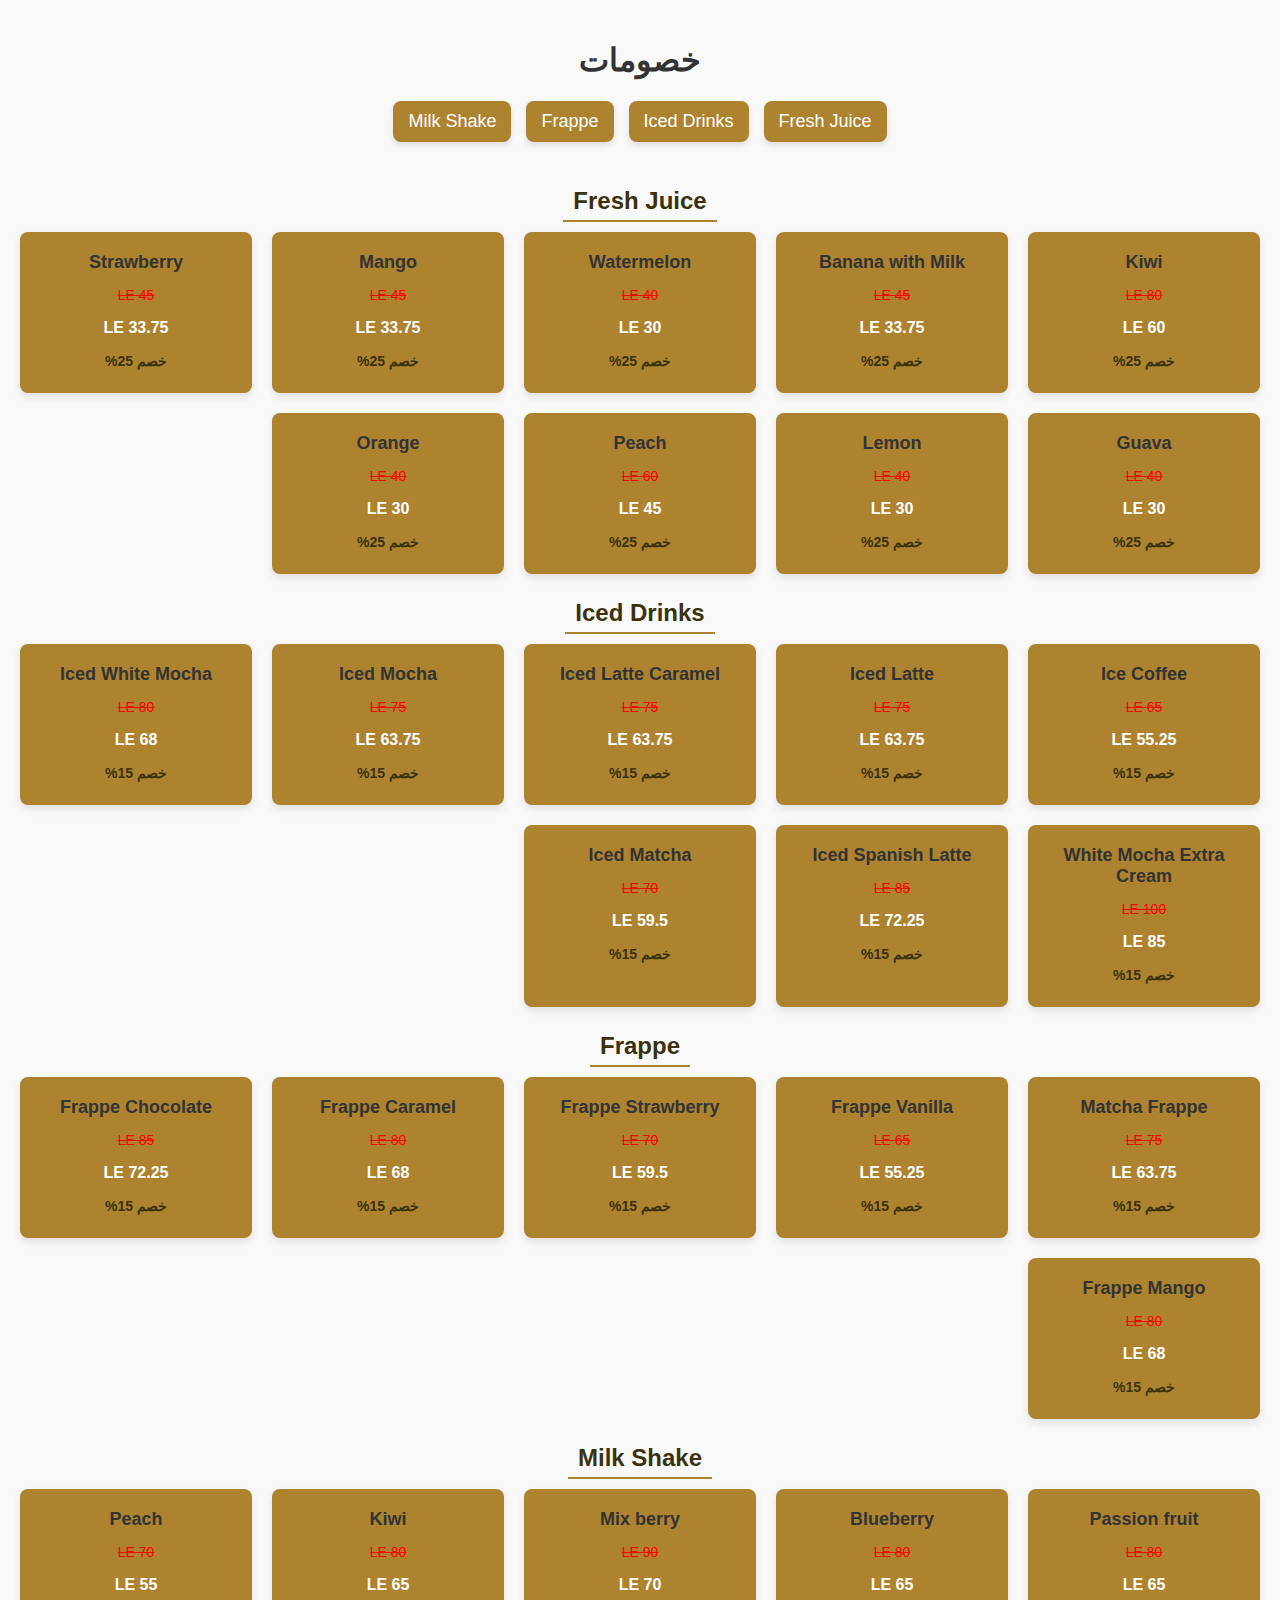
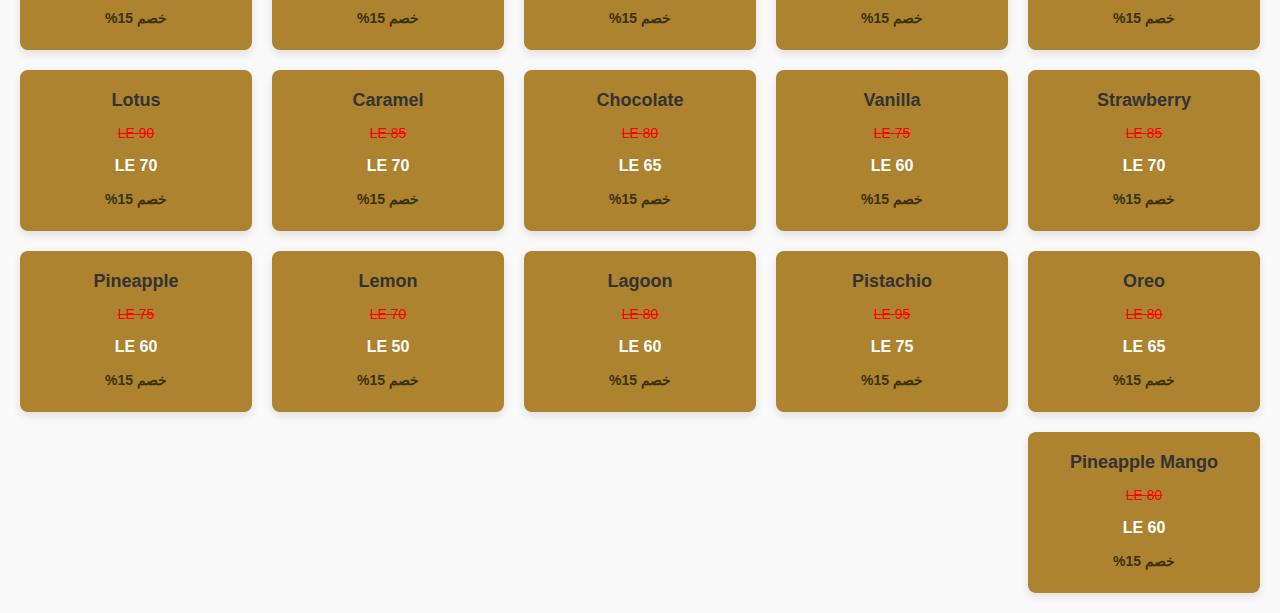
==== dis.html @ ac06e110 "Update dis.html" ====
<!DOCTYPE html>
<html lang="ar">
<head>
    <meta charset="UTF-8">
    <meta name="viewport" content="width=device-width, initial-scale=1.0">
    <title>خصومات</title>
    <style>
       body {
            font-family: Arial, sans-serif;
            background-color: #f9f9f9;
            color: #333;
            margin: 0;
            padding: 20px;
            direction: rtl;
            text-align: center;
        }

        .navigation {
            display: flex;
            justify-content: center;
            gap: 15px;
            margin-bottom: 20px;
        }

        .navigation a {
            text-decoration: none;
            font-size: 18px;
            color: #fff;
            background-color: #ad8330; /* اللون البرتقالي */
            padding: 10px 15px;
            border-radius: 8px;
            transition: background-color 0.3s;
            box-shadow: 0 4px 6px rgba(0, 0, 0, 0.1);
        }

        .navigation a:hover {
            background-color: #3a320c; /* اللون البني الغامق */
        }

        .section-title {
            font-size: 24px;
            color: #3a320c; /* اللون البني الغامق */
            margin: 20px 0 10px;
            border-bottom: 2px solid #ad8330; /* اللون البرتقالي */
            display: inline-block;
            padding: 5px 10px;
        }

        .products-container {
            display: grid;
            grid-template-columns: repeat(auto-fill, minmax(200px, 1fr));
            gap: 20px;
            justify-content: center;
        }

        .product {
            background-color: #ad8330;
            border: 1px solid ##ad8330;
            border-radius: 8px;
            padding: 10px;
            box-shadow: 0 4px 8px rgba(0, 0, 0, 0.1);
            text-align: center;
            transition: transform 0.3s ease, box-shadow 0.3s ease;
        }

        .product:hover {
            transform: translateY(-5px);
            box-shadow: 0 8px 16px rgba(0, 0, 0, 0.2);
        }

        .product h3 {
            font-size: 18px;
            margin: 10px 0;
            color: #333;
        }

        .product .price-before {
            font-size: 14px;
            text-decoration: line-through;
            color: red;
        }

        .product .price-after {
            font-size: 16px;
            color: #fff; /* اللون البرتقالي */
            font-weight: bold;
        }

        .product .discount {
            font-size: 14px;
            color: #3a320c; /* اللون البني الغامق */
            font-weight: bold;
            margin-top: 5px;
        }

        @media (max-width: 768px) {
            .products-container {
                grid-template-columns: repeat(auto-fill, minmax(150px, 1fr));
            }
            .product {
                padding: 10px;
            }
        }

        @media (max-width: 480px) {
            .products-container {
                grid-template-columns: 1fr;
            }
            .navigation {
                flex-direction: column;
                gap: 10px;
            }
        }
    </style>
</head>
<body dir="rtl">
    <h1>خصومات</h1>

    <!-- روابط التنقل بين الأقسام -->
    <div class="navigation">
        <a href="#fresh-juice">Fresh Juice</a>
        <a href="#iced-drinks">Iced Drinks</a>
        <a href="#frappe">Frappe</a>
        <a href="#milk-shake">Milk Shake</a>
    </div>

    <!-- قسم Fresh Juice -->
    <div id="fresh-juice" class="section">
        <h2 class="section-title">Fresh Juice</h2>
        <div class="products-container">
            <div class="product"><h3>Kiwi</h3><p class="price-before">80 LE</p><p class="price-after">60 LE</p><p class="discount">خصم 25%</p></div>
            <div class="product"><h3>Banana with Milk</h3><p class="price-before">45 LE</p><p class="price-after">33.75 LE</p><p class="discount">خصم 25%</p></div>
            <div class="product"><h3>Watermelon</h3><p class="price-before">40 LE</p><p class="price-after">30 LE</p><p class="discount">خصم 25%</p></div>
            <div class="product"><h3>Mango</h3><p class="price-before">45 LE</p><p class="price-after">33.75 LE</p><p class="discount">خصم 25%</p></div>
            <div class="product"><h3>Strawberry</h3><p class="price-before">45 LE</p><p class="price-after">33.75 LE</p><p class="discount">خصم 25%</p></div>
            <div class="product"><h3>Guava</h3><p class="price-before">40 LE</p><p class="price-after">30 LE</p><p class="discount">خصم 25%</p></div>
            <div class="product"><h3>Lemon</h3><p class="price-before">40 LE</p><p class="price-after">30 LE</p><p class="discount">خصم 25%</p></div>
            <div class="product"><h3>Peach</h3><p class="price-before">60 LE</p><p class="price-after">45 LE</p><p class="discount">خصم 25%</p></div>
            <div class="product"><h3>Orange</h3><p class="price-before">40 LE</p><p class="price-after">30 LE</p><p class="discount">خصم 25%</p></div>
        </div>
    </div>

    <!-- قسم Iced Drinks -->
    <div id="iced-drinks" class="section">
        <h2 class="section-title">Iced Drinks</h2>
        <div class="products-container">
            <div class="product"><h3>Ice Coffee</h3><p class="price-before">65 LE</p><p class="price-after">55.25 LE</p><p class="discount">خصم 15%</p></div>
            <div class="product"><h3>Iced Latte</h3><p class="price-before">75 LE</p><p class="price-after">63.75 LE</p><p class="discount">خصم 15%</p></div>
            <div class="product"><h3>Iced Latte Caramel</h3><p class="price-before">75 LE</p><p class="price-after">63.75 LE</p><p class="discount">خصم 15%</p></div>
            <div class="product"><h3>Iced Mocha</h3><p class="price-before">75 LE</p><p class="price-after">63.75 LE</p><p class="discount">خصم 15%</p></div>
            <div class="product"><h3>Iced White Mocha</h3><p class="price-before">80 LE</p><p class="price-after">68 LE</p><p class="discount">خصم 15%</p></div>
            <div class="product"><h3>White Mocha Extra Cream</h3><p class="price-before">100 LE</p><p class="price-after">85 LE</p><p class="discount">خصم 15%</p></div>
            <div class="product"><h3>Iced Spanish Latte</h3><p class="price-before">85 LE</p><p class="price-after">72.25 LE</p><p class="discount">خصم 15%</p></div>
            <div class="product"><h3>Iced Matcha</h3><p class="price-before">70 LE</p><p class="price-after">59.5 LE</p><p class="discount">خصم 15%</p></div>
        </div>
    </div>

    <!-- قسم Frappe -->
    <div id="frappe" class="section">
        <h2 class="section-title">Frappe</h2>
        <div class="products-container">
            <div class="product"><h3>Matcha Frappe</h3><p class="price-before">75 LE</p><p class="price-after">63.75 LE</p><p class="discount">خصم 15%</p></div>
            <div class="product"><h3>Frappe Vanilla</h3><p class="price-before">65 LE</p><p class="price-after">55.25 LE</p><p class="discount">خصم 15%</p></div>
            <div class="product"><h3>Frappe Strawberry</h3><p class="price-before">70 LE</p><p class="price-after">59.5 LE</p><p class="discount">خصم 15%</p></div>
            <div class="product"><h3>Frappe Caramel</h3><p class="price-before">80 LE</p><p class="price-after">68 LE</p><p class="discount">خصم 15%</p></div>
            <div class="product"><h3>Frappe Chocolate</h3><p class="price-before">85 LE</p><p class="price-after">72.25 LE</p><p class="discount">خصم 15%</p></div>
            <div class="product"><h3>Frappe Mango</h3><p class="price-before">80 LE</p><p class="price-after">68 LE</p><p class="discount">خصم 15%</p></div>
        </div>
    </div>

    <!-- قسم Milk Shake -->
    <div id="milk-shake" class="section">
        <h2 class="section-title">Milk Shake</h2>
        <div class="products-container">
            <div class="product"><h3>Passion fruit</h3><p class="price-before">80 LE</p><p class="price-after">65 LE</p><p class="discount">خصم 15%</p></div>
            <div class="product"><h3>Blueberry</h3><p class="price-before">80 LE</p><p class="price-after">65 LE</p><p class="discount">خصم 15%</p></div>
            <div class="product"><h3>Mix berry</h3><p class="price-before">90 LE</p><p class="price-after">70 LE</p><p class="discount">خصم 15%</p></div>
            <div class="product"><h3>Kiwi</h3><p class="price-before">80 LE</p><p class="price-after">65 LE</p><p class="discount">خصم 15%</p></div>
            <div class="product"><h3>Peach</h3><p class="price-before">70 LE</p><p class="price-after">55 LE</p><p class="discount">خصم 15%</p></div>
            <div class="product"><h3>Strawberry</h3><p class="price-before">85 LE</p><p class="price-after">70 LE</p><p class="discount">خصم 15%</p></div>
            <div class="product"><h3>Vanilla</h3><p class="price-before">75 LE</p><p class="price-after">60 LE</p><p class="discount">خصم 15%</p></div>
            <div class="product"><h3>Chocolate</h3><p class="price-before">80 LE</p><p class="price-after">65 LE</p><p class="discount">خصم 15%</p></div>
            <div class="product"><h3>Caramel</h3><p class="price-before">85 LE</p><p class="price-after">70 LE</p><p class="discount">خصم 15%</p></div>
            <div class="product"><h3>Lotus</h3><p class="price-before">90 LE</p><p class="price-after">70 LE</p><p class="discount">خصم 15%</p></div>
            <div class="product"><h3>Oreo</h3><p class="price-before">80 LE</p><p class="price-after">65 LE</p><p class="discount">خصم 15%</p></div>
            <div class="product"><h3>Pistachio</h3><p class="price-before">95 LE</p><p class="price-after">75 LE</p><p class="discount">خصم 15%</p></div>
            <div class="product"><h3>Lagoon</h3><p class="price-before">80 LE</p><p class="price-after">60 LE</p><p class="discount">خصم 15%</p></div>
            <div class="product"><h3>Lemon</h3><p class="price-before">70 LE</p><p class="price-after">50 LE</p><p class="discount">خصم 15%</p></div>
            <div class="product"><h3>Pineapple</h3><p class="price-before">75 LE</p><p class="price-after">60 LE</p><p class="discount">خصم 15%</p></div>
            <div class="product"><h3>Pineapple Mango</h3><p class="price-before">80 LE</p><p class="price-after">60 LE</p><p class="discount">خصم 15%</p></div>
        </div>
    </div>
</body>
</html>
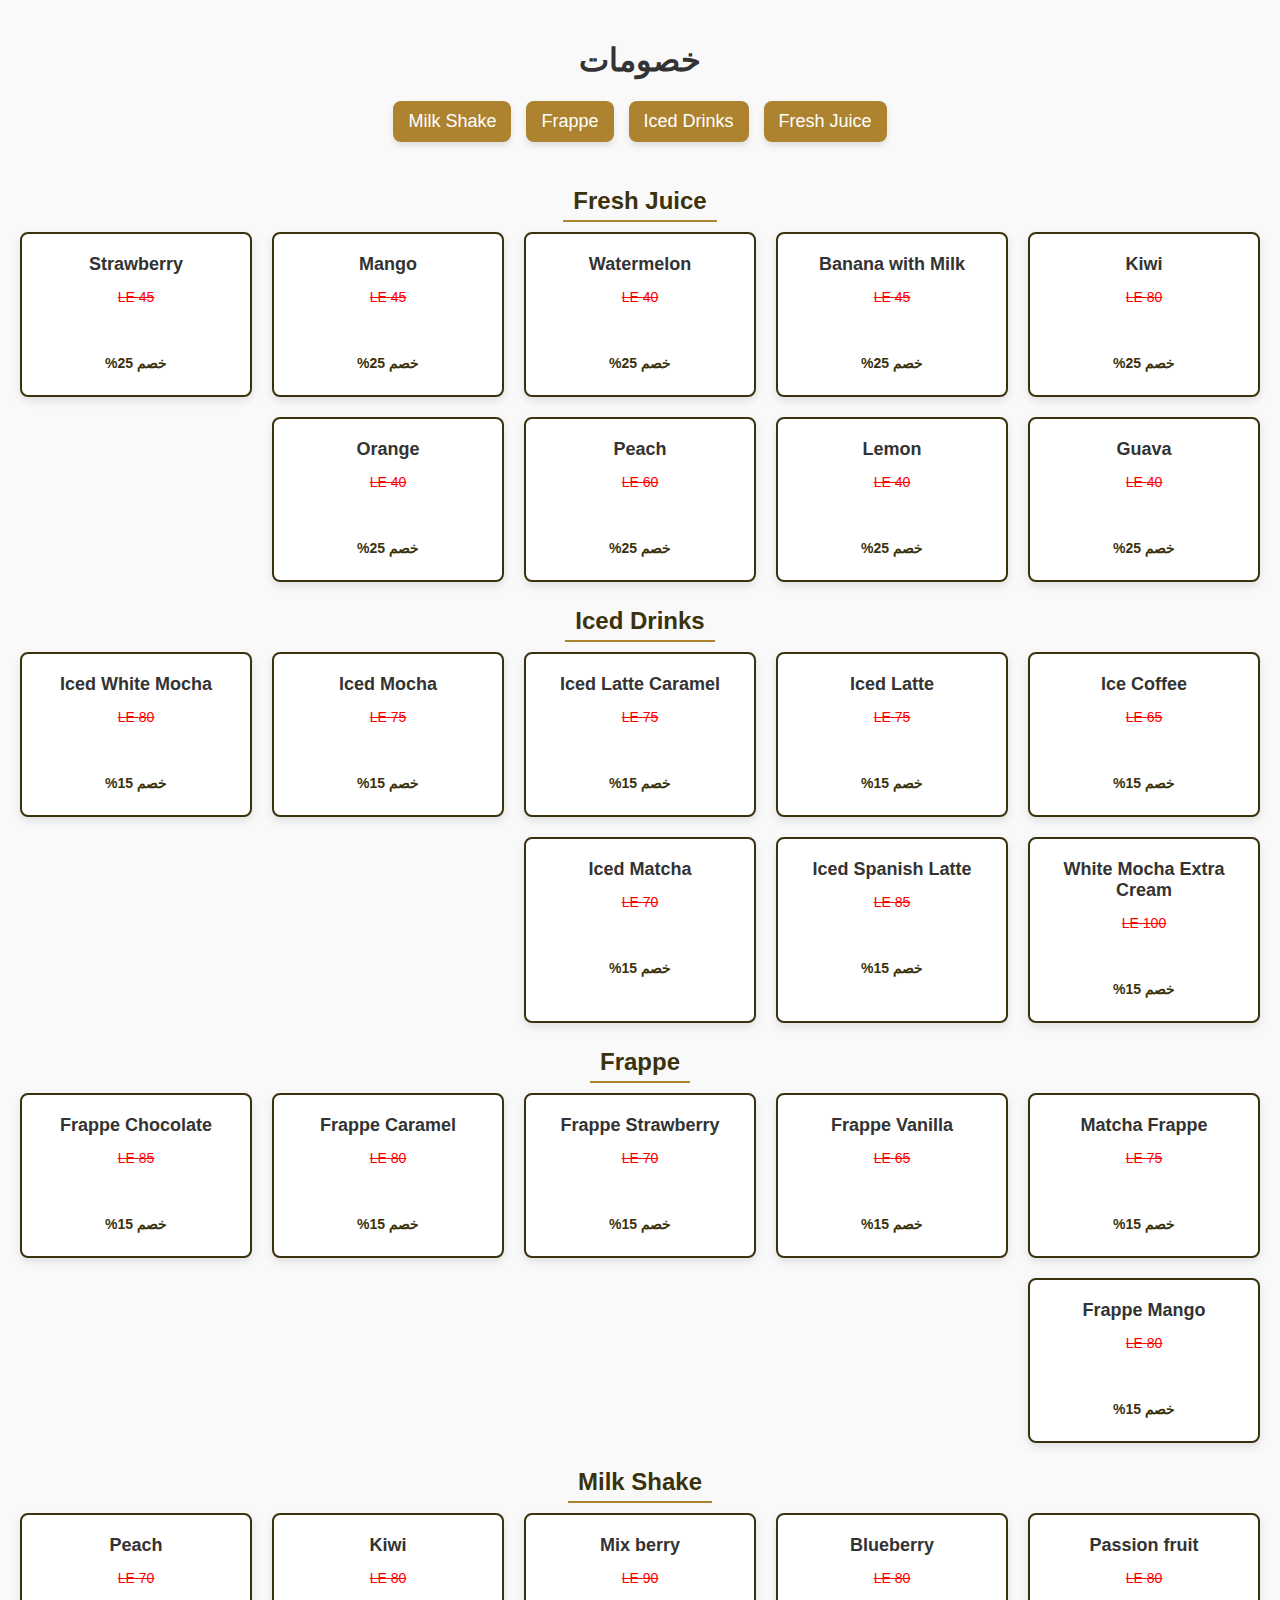
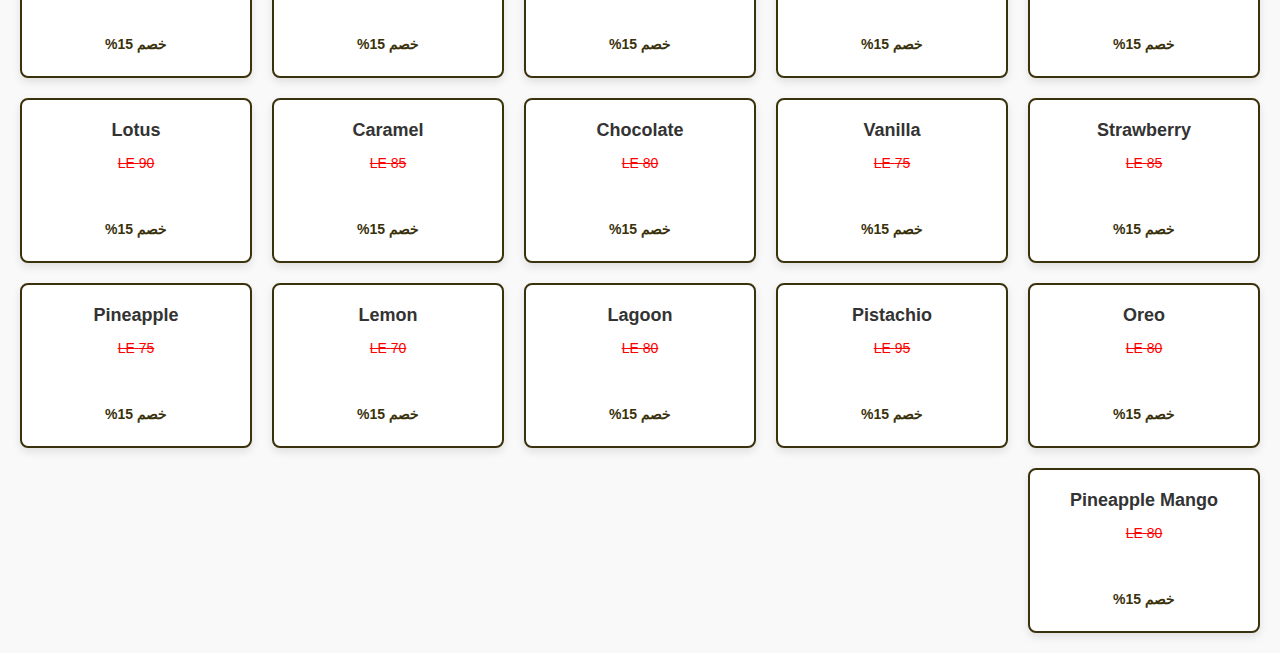
==== commit a9436257: "Update dis.html" ====
--- a/dis.html
+++ b/dis.html
@@ -54,8 +54,8 @@
         }
 
         .product {
-            background-color: #ad8330;
-            border: 1px solid ##ad8330;
+            background-color: #fff;
+            border: 2px solid #3a320c;
             border-radius: 8px;
             padding: 10px;
             box-shadow: 0 4px 8px rgba(0, 0, 0, 0.1);
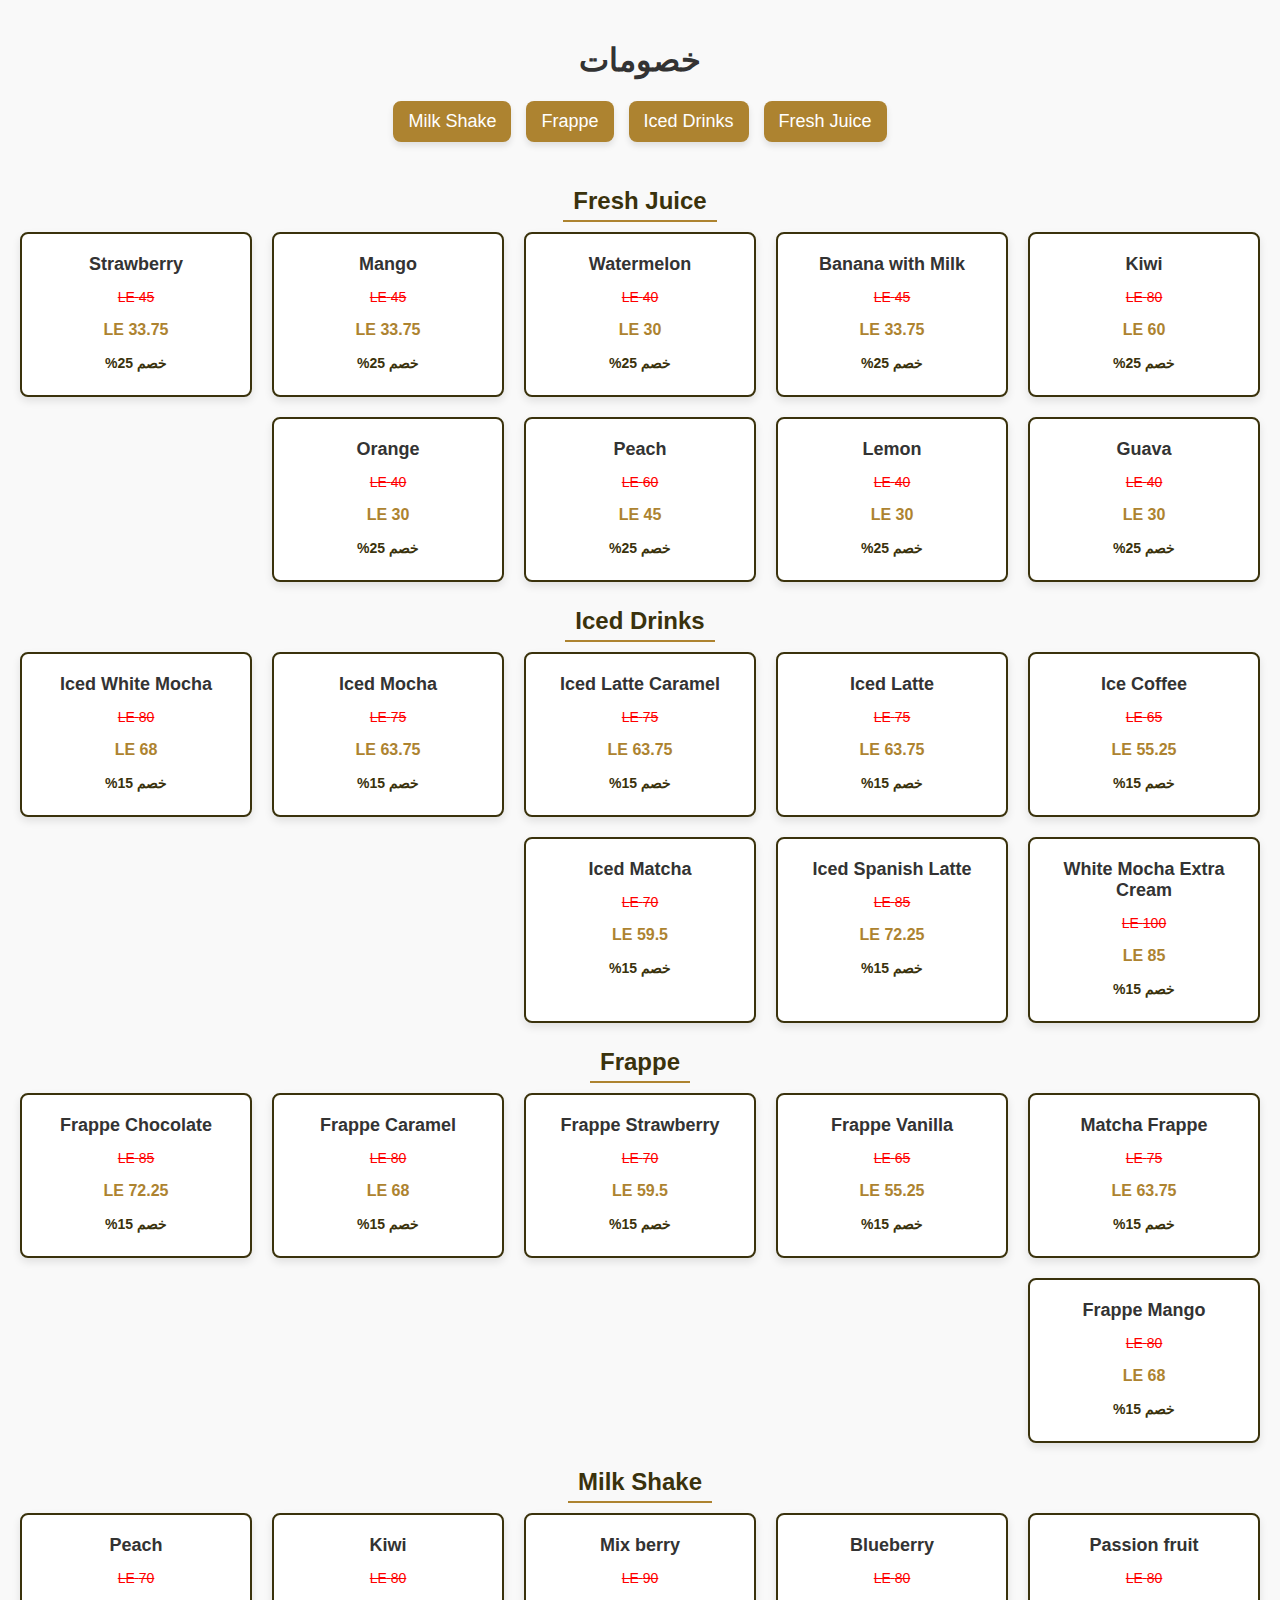
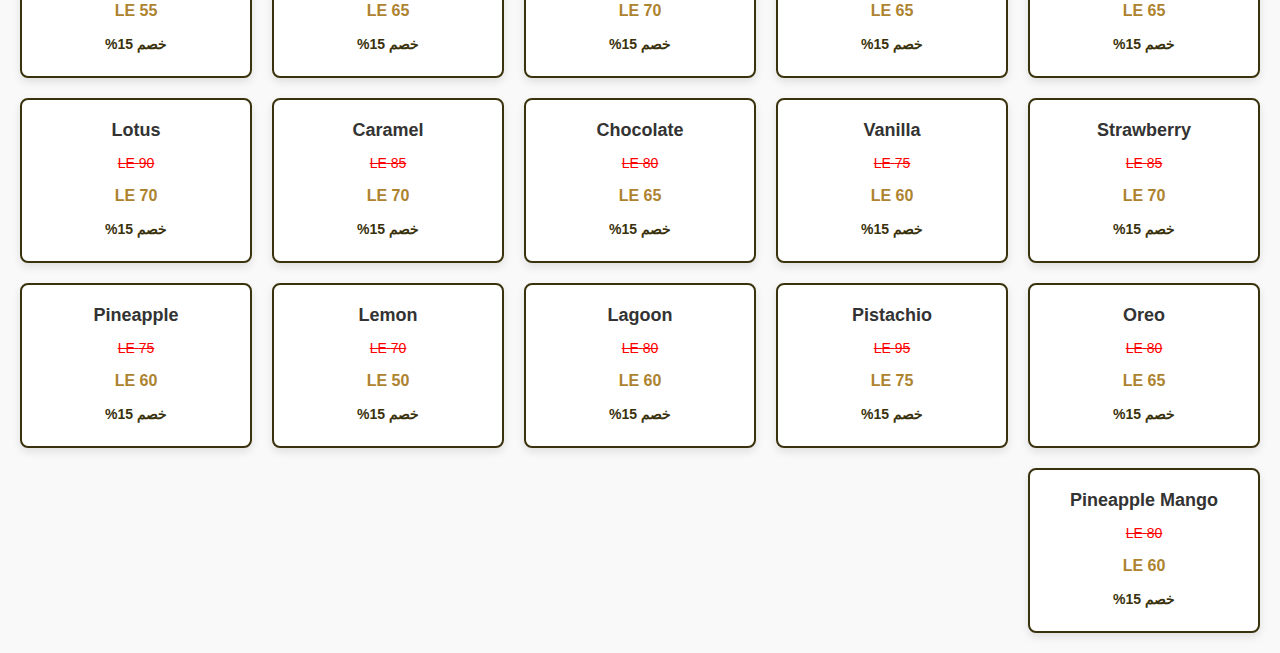
==== commit 195e4057: "Update dis.html" ====
--- a/dis.html
+++ b/dis.html
@@ -71,7 +71,7 @@
         .product h3 {
             font-size: 18px;
             margin: 10px 0;
-            color: #333;
+            color: ##ad8330;
         }
 
         .product .price-before {
@@ -82,7 +82,7 @@
 
         .product .price-after {
             font-size: 16px;
-            color: #fff; /* اللون البرتقالي */
+            color: #ad8330; /* اللون البرتقالي */
             font-weight: bold;
         }
 
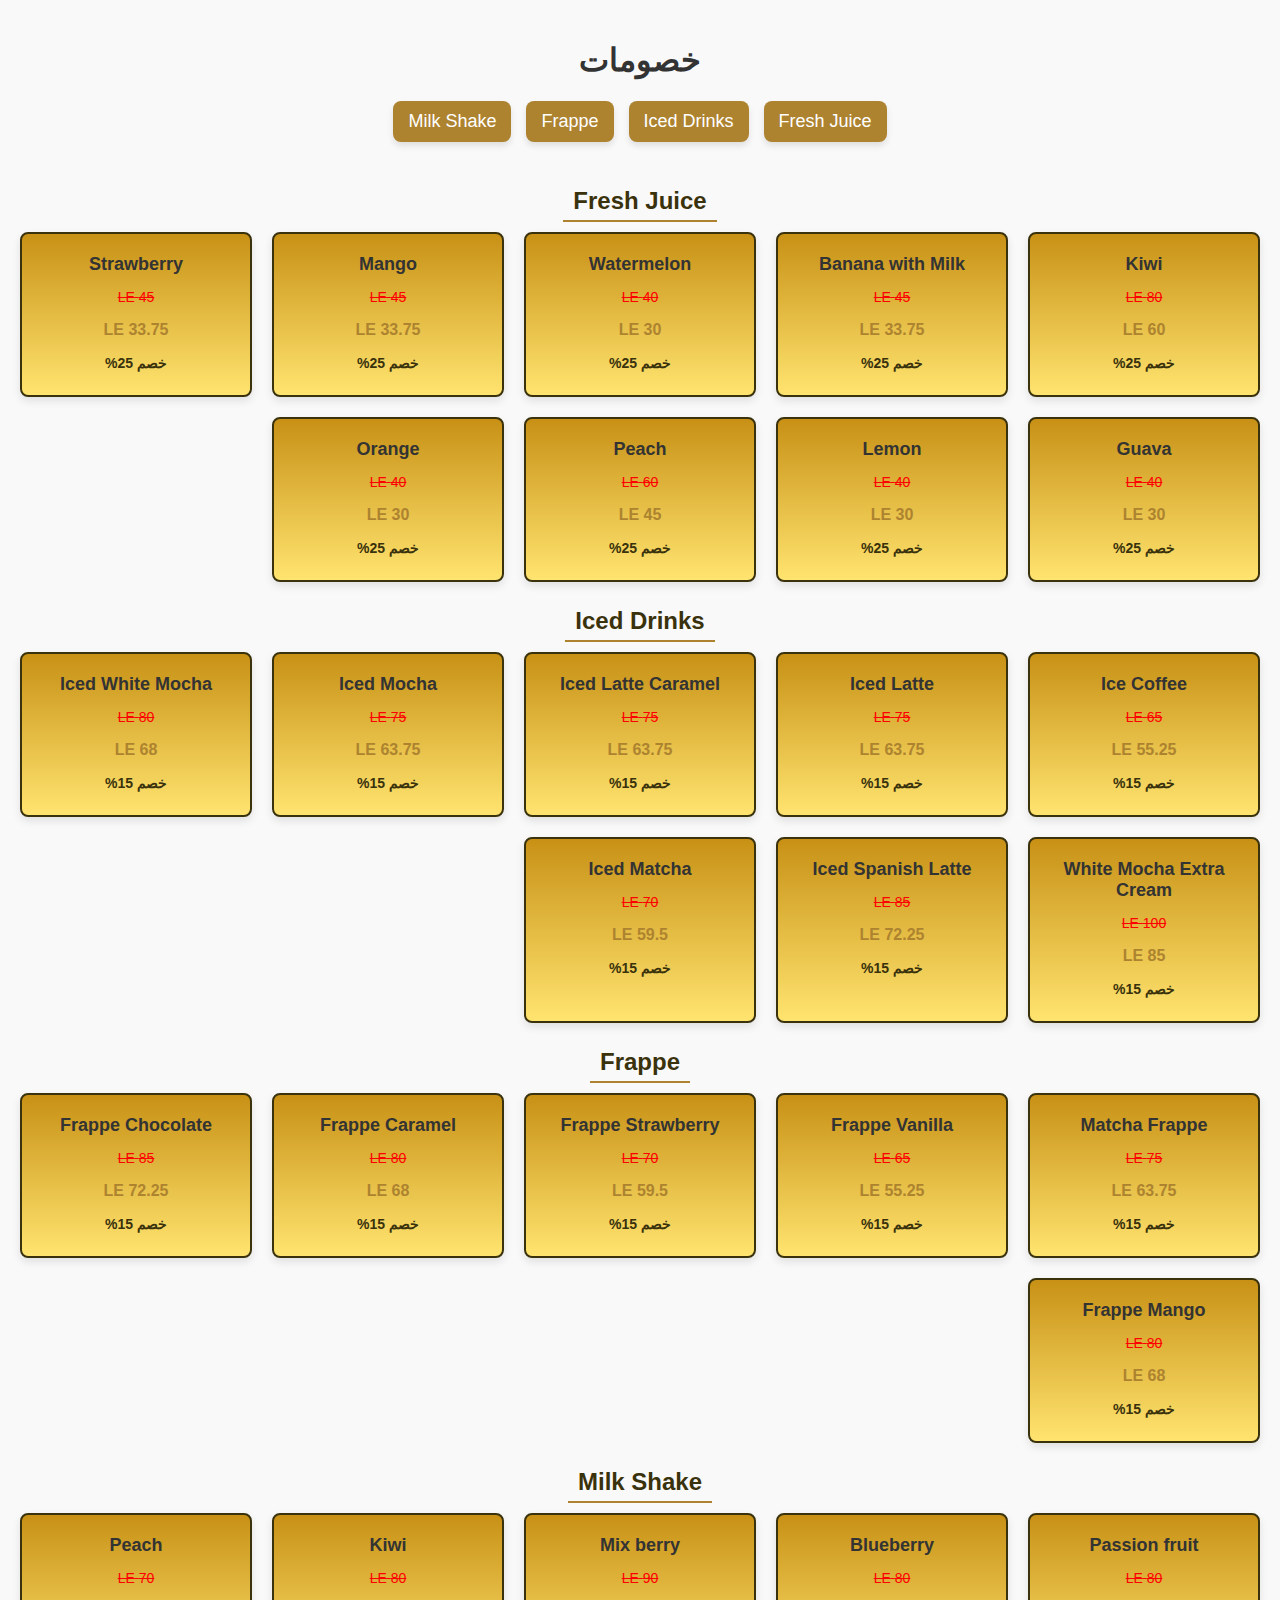
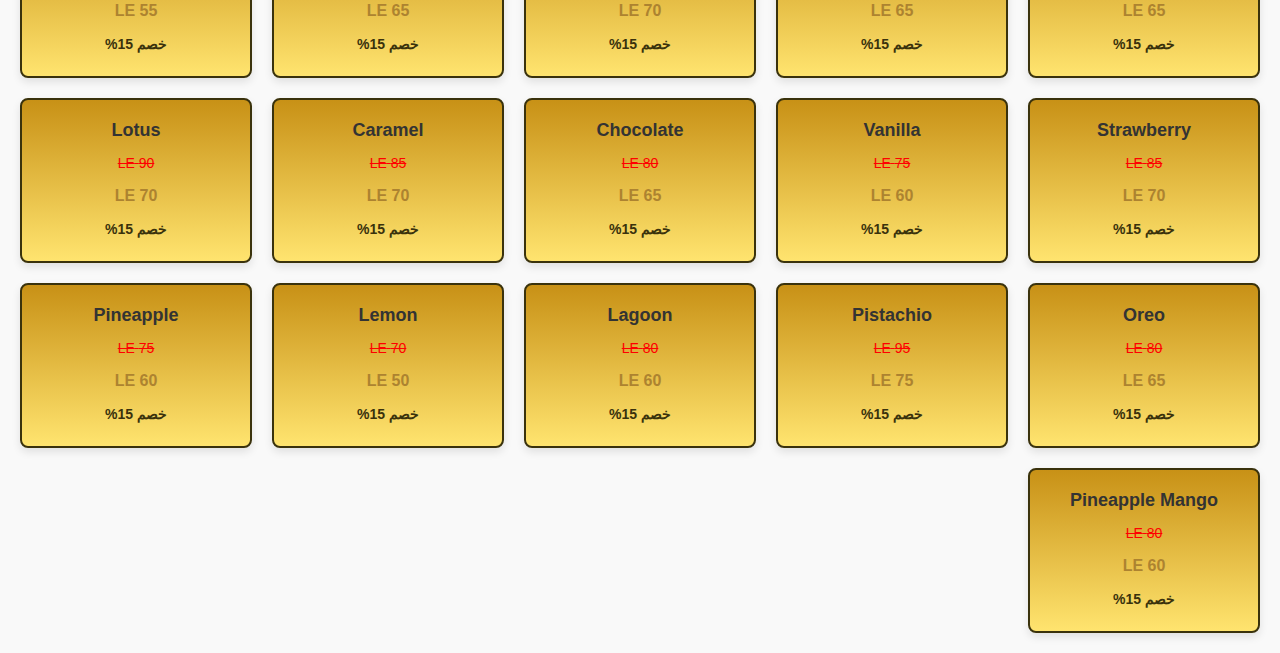
==== commit 7fe6fb71: "Update dis.html" ====
--- a/dis.html
+++ b/dis.html
@@ -54,7 +54,9 @@
         }
 
         .product {
-            background-color: #fff;
+            
+  background: linear-gradient(to bottom, #c89116, #ffe46f);
+            
             border: 2px solid #3a320c;
             border-radius: 8px;
             padding: 10px;
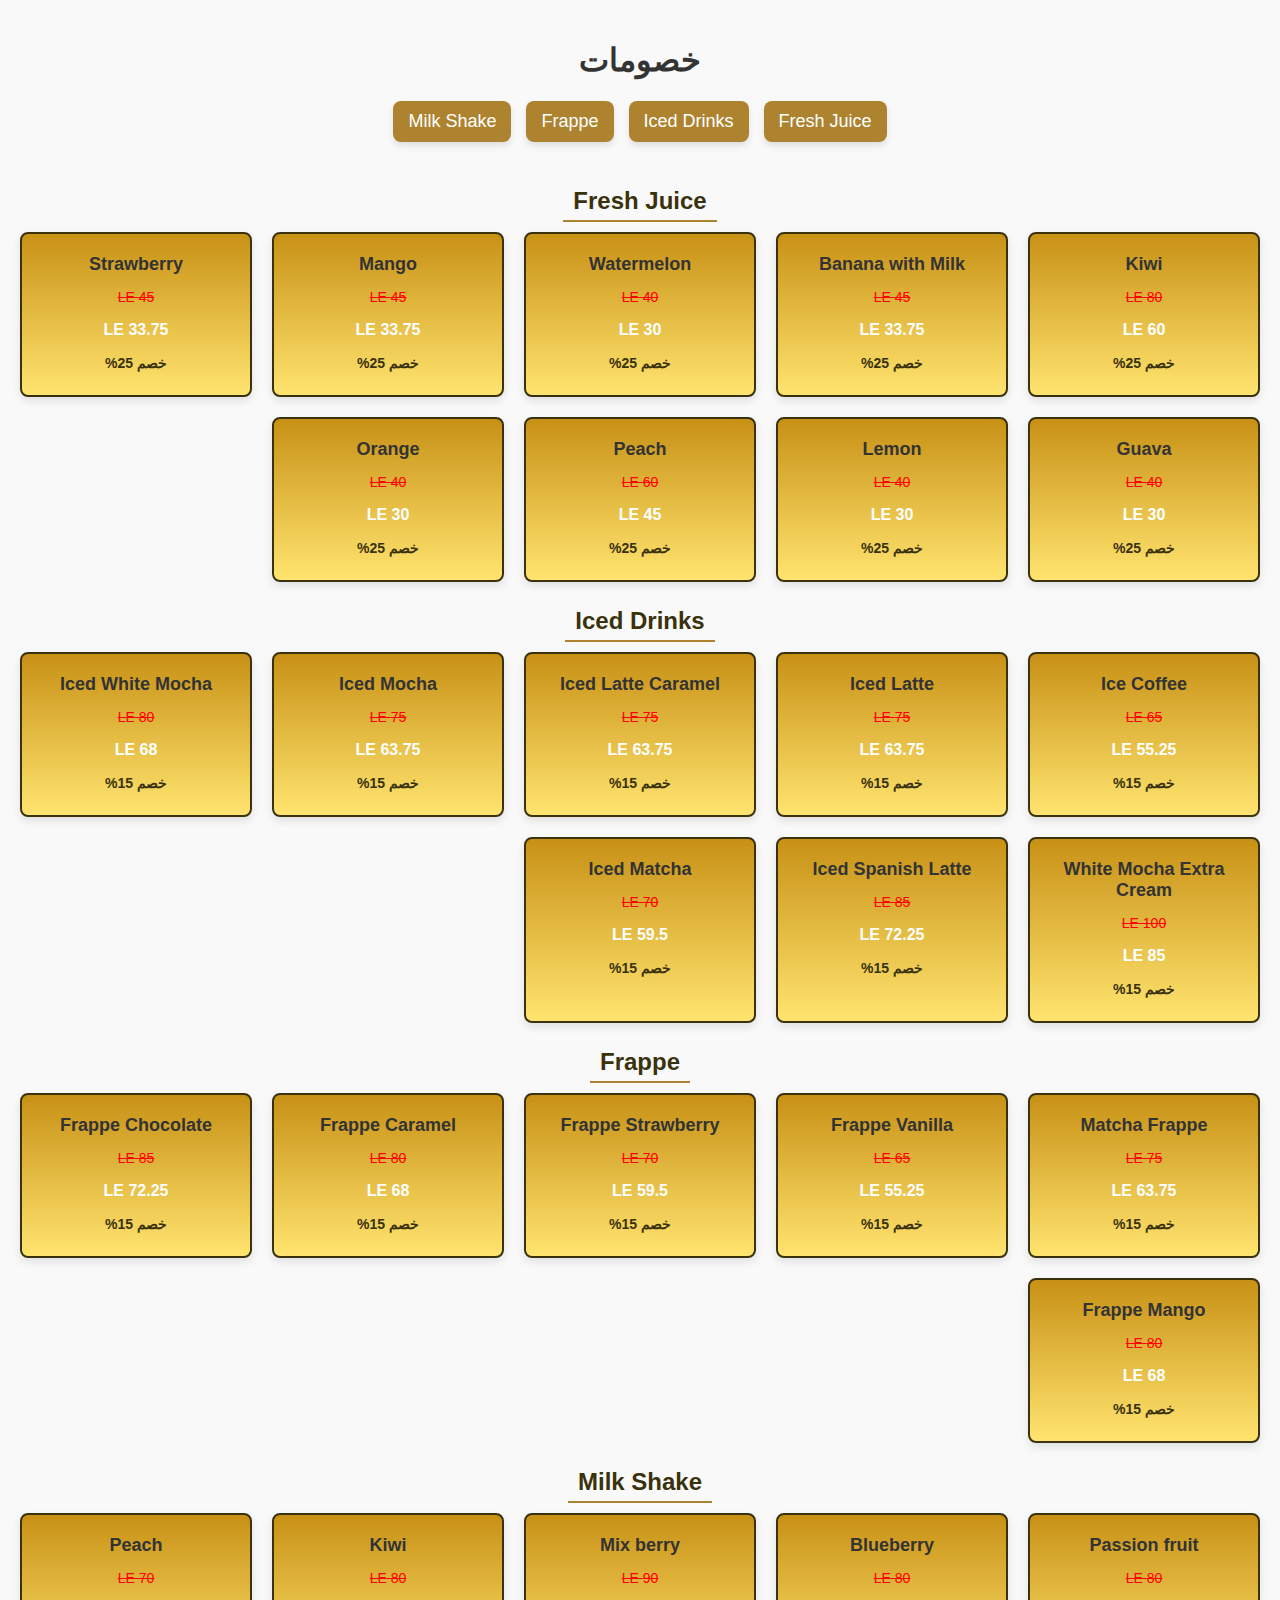
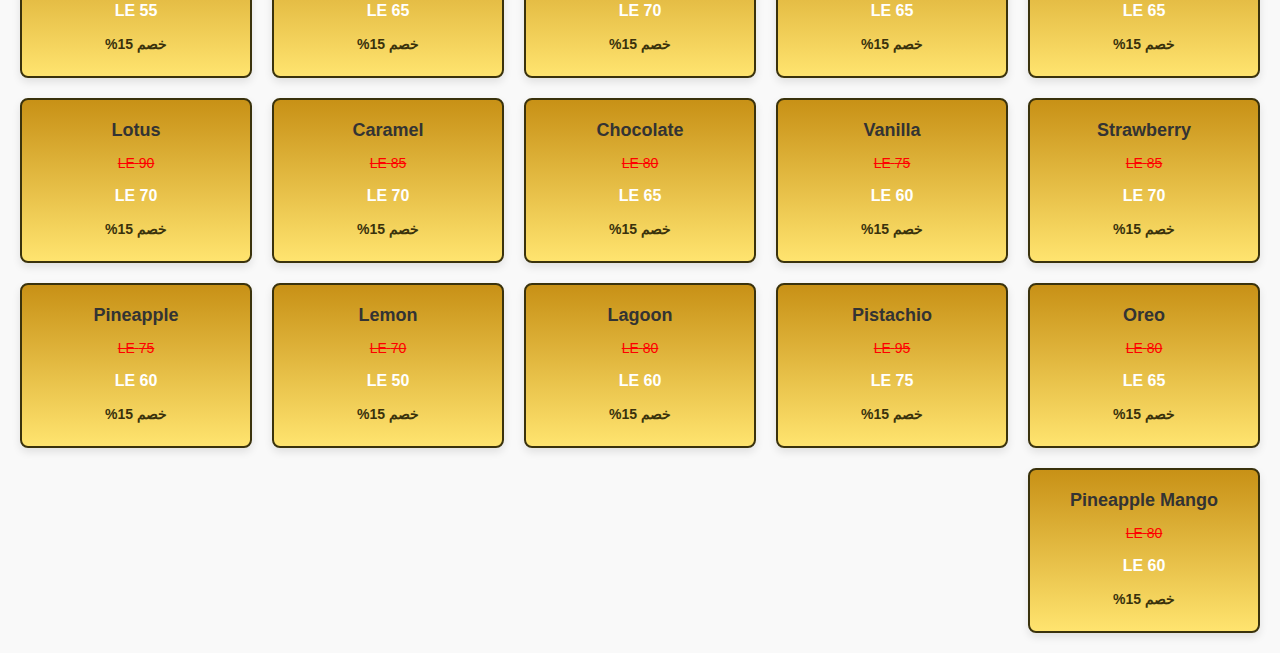
==== commit f38770bc: "Update dis.html" ====
--- a/dis.html
+++ b/dis.html
@@ -84,7 +84,7 @@
 
         .product .price-after {
             font-size: 16px;
-            color: #ad8330; /* اللون البرتقالي */
+            color: #fff; /* اللون البرتقالي */
             font-weight: bold;
         }
 
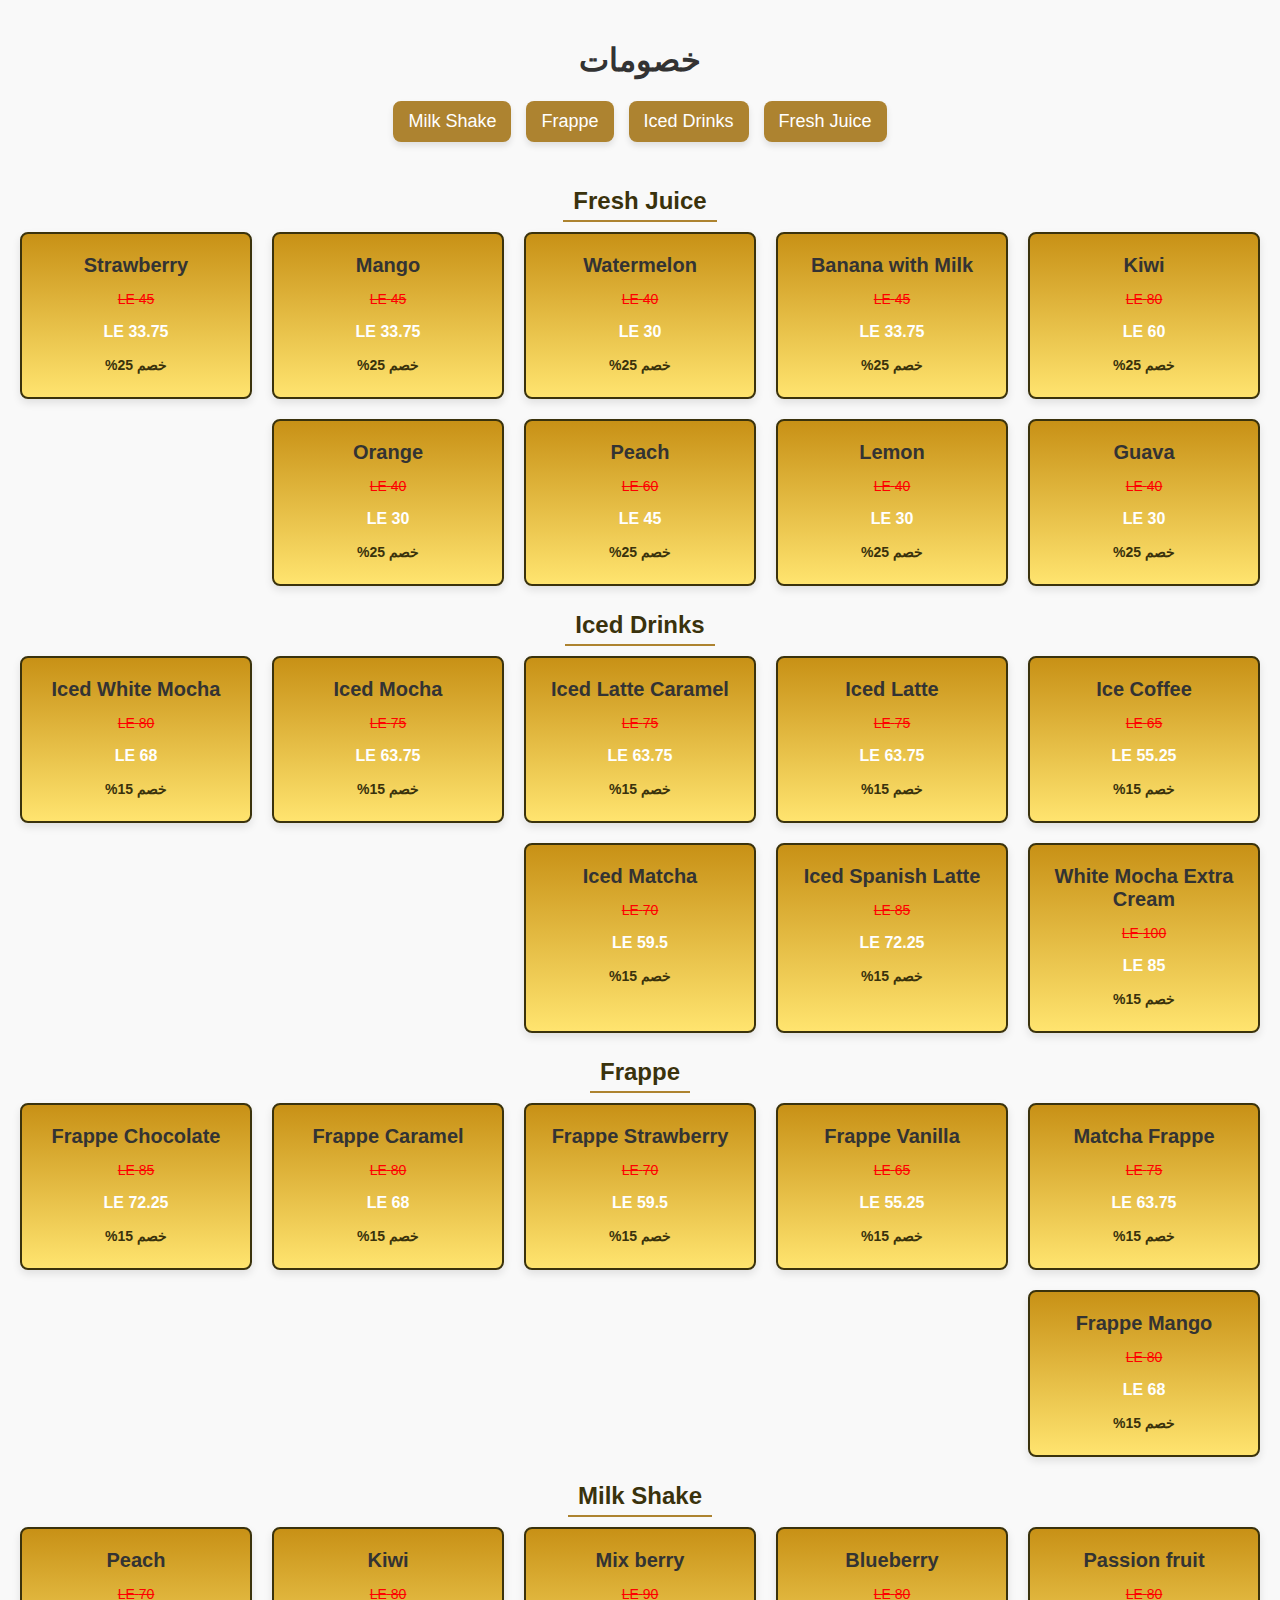
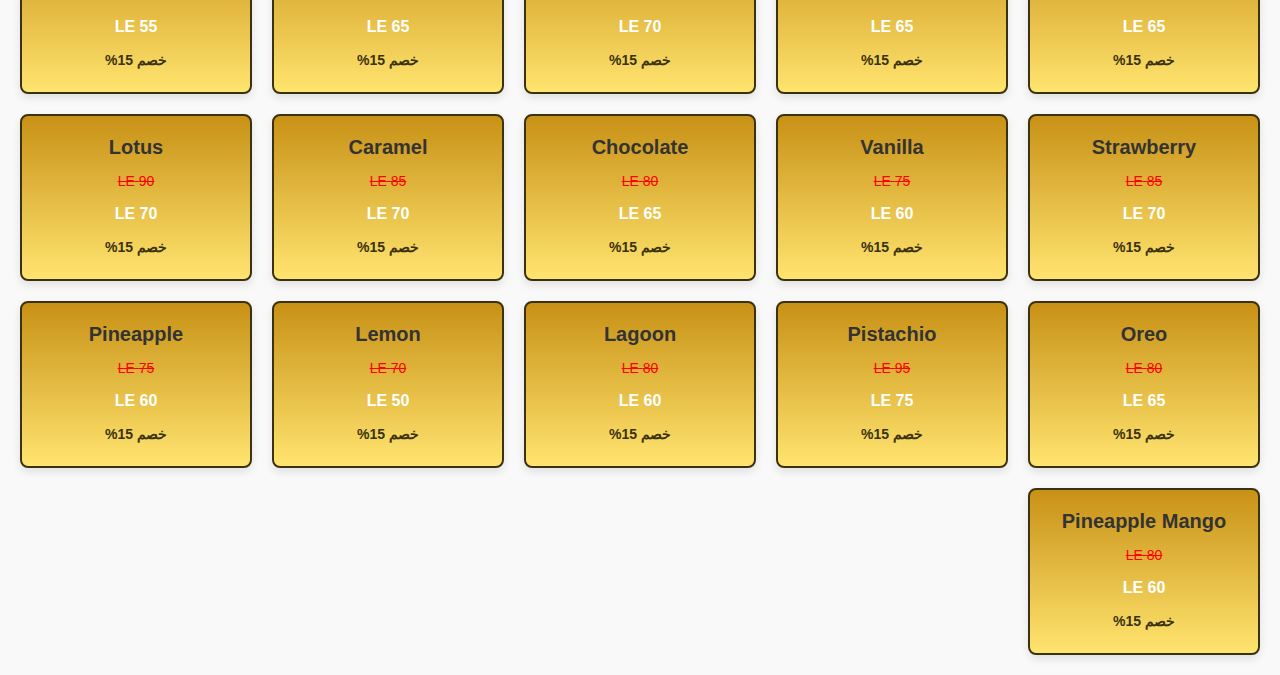
==== commit 9f26ce79: "Update dis.html" ====
--- a/dis.html
+++ b/dis.html
@@ -71,7 +71,7 @@
         }
 
         .product h3 {
-            font-size: 18px;
+            font-size: 20px;
             margin: 10px 0;
             color: ##ad8330;
         }
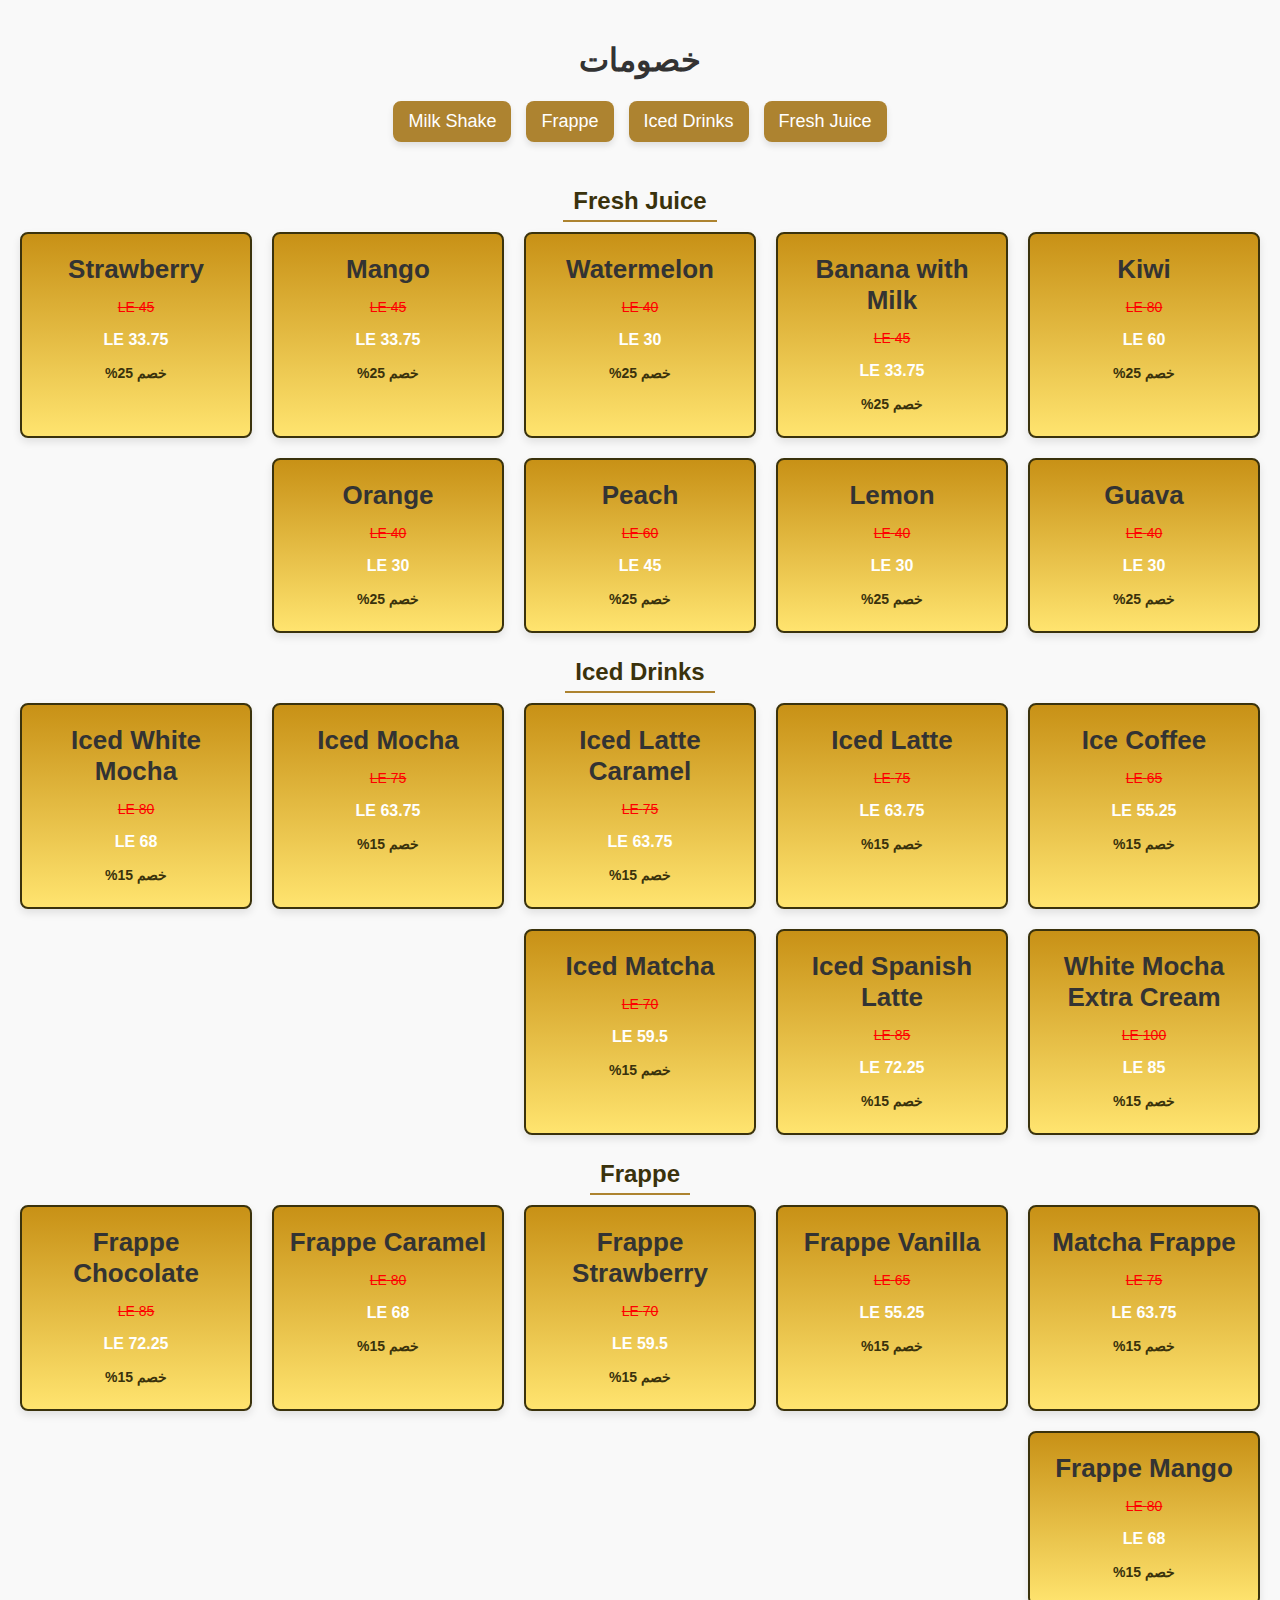
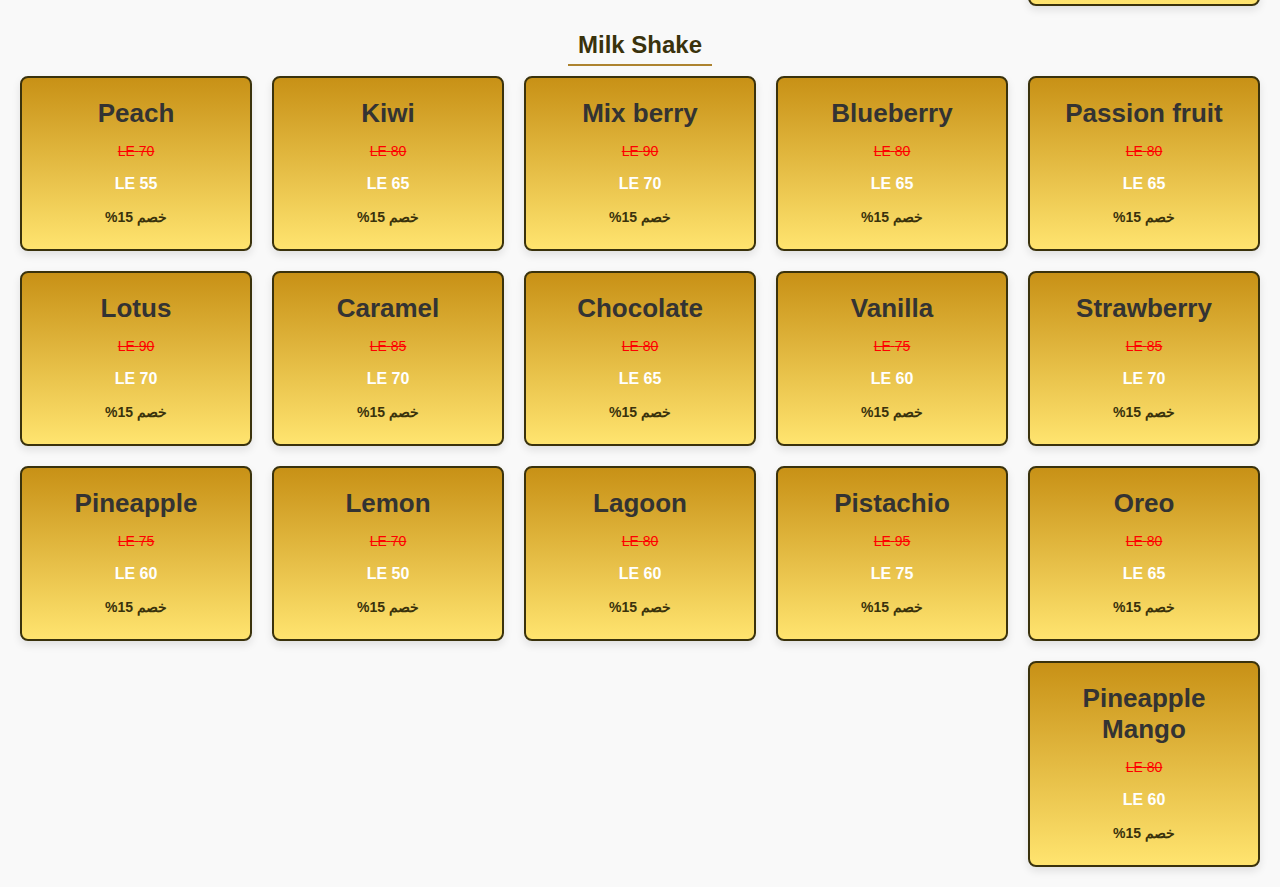
==== commit c36fd63e: "Update dis.html" ====
--- a/dis.html
+++ b/dis.html
@@ -71,7 +71,7 @@
         }
 
         .product h3 {
-            font-size: 20px;
+            font-size: 26px;
             margin: 10px 0;
             color: ##ad8330;
         }
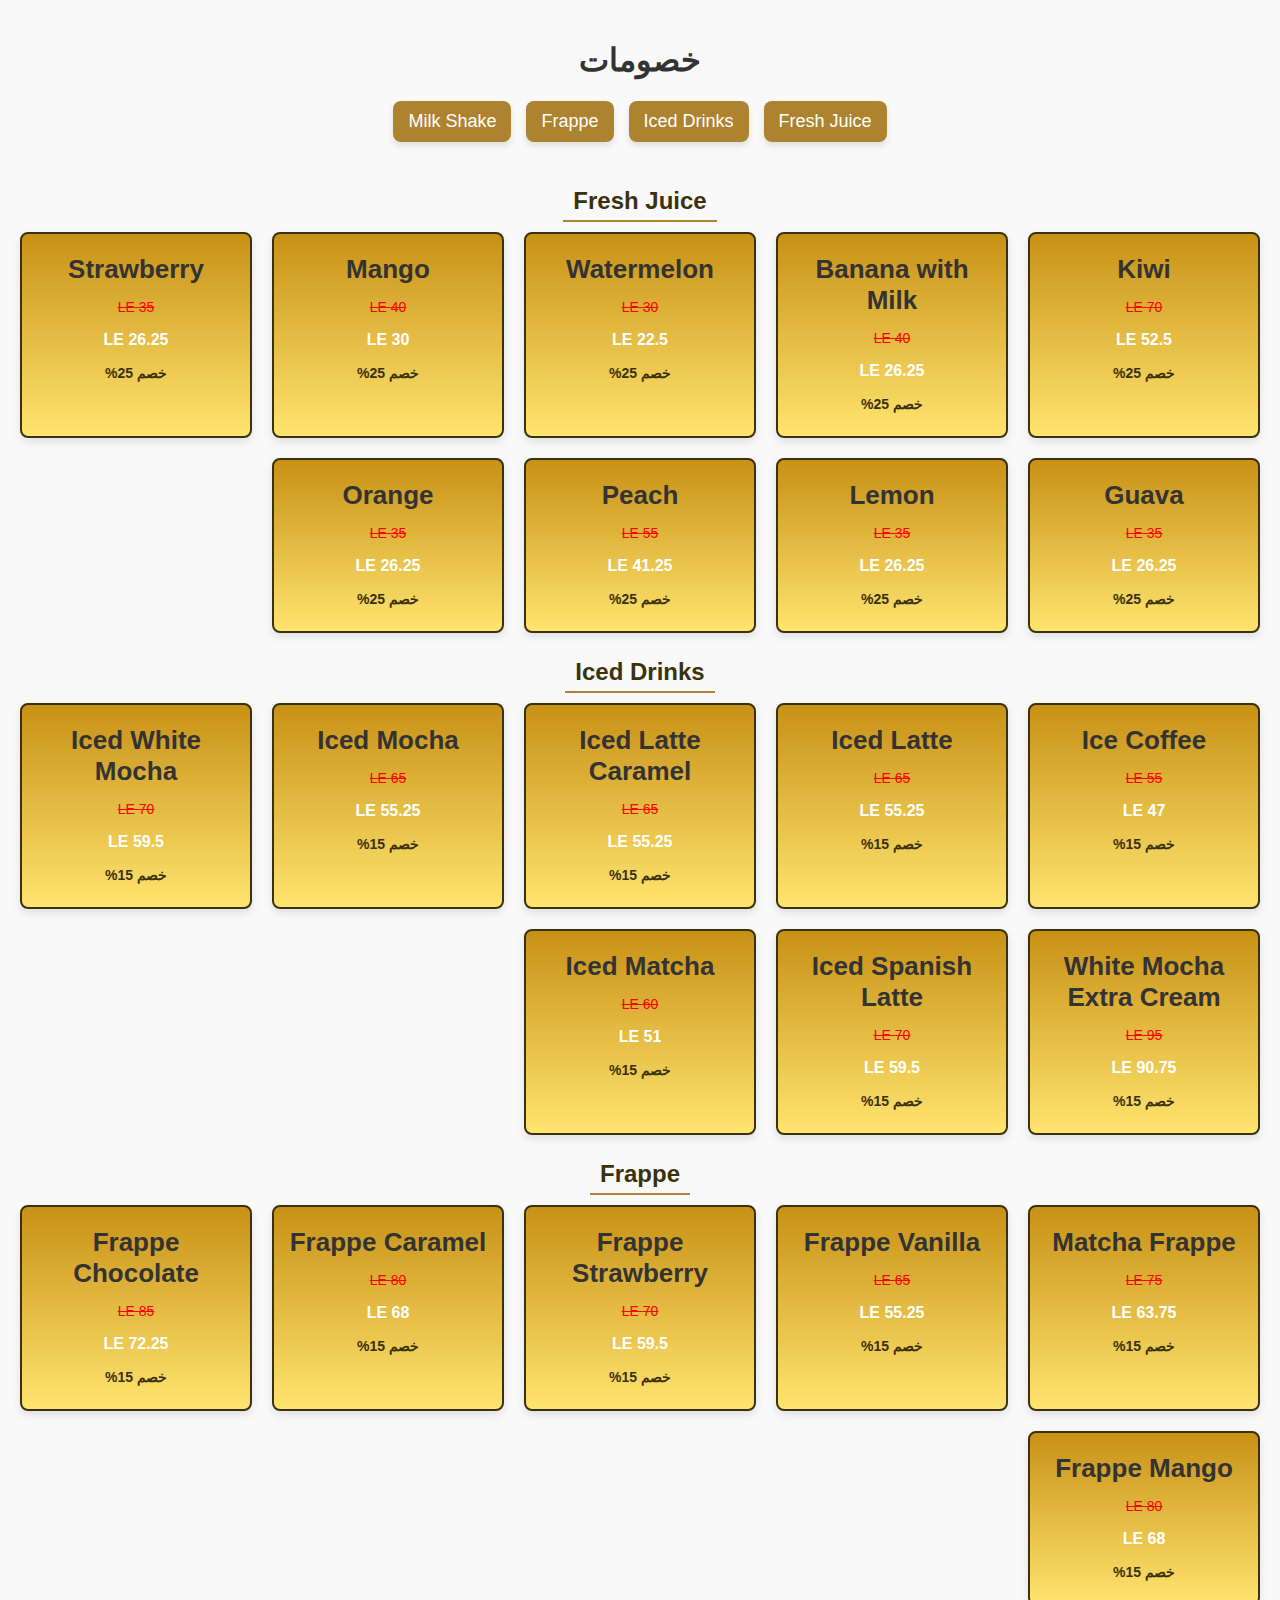
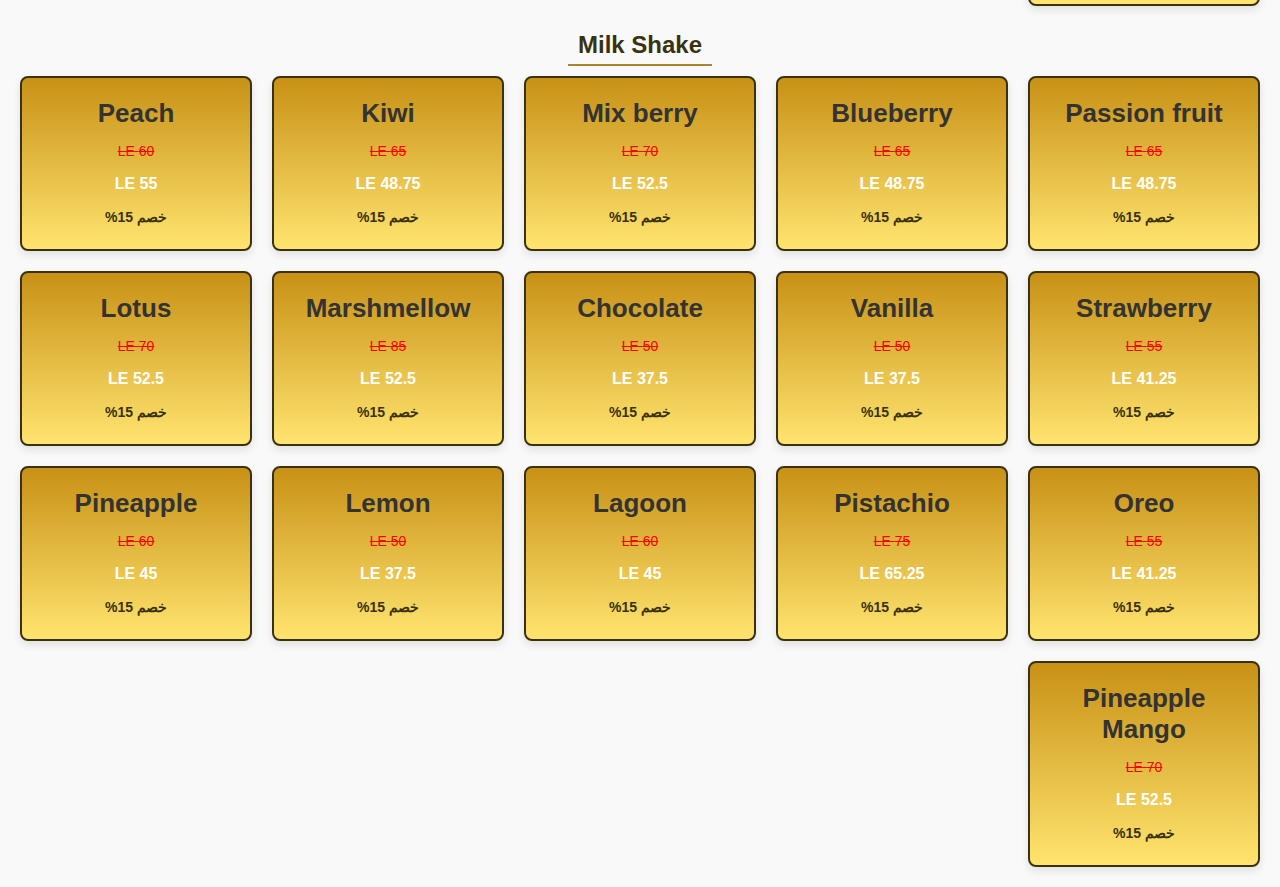
==== commit 49fb2464: "Update dis.html" ====
--- a/dis.html
+++ b/dis.html
@@ -130,15 +130,15 @@
     <div id="fresh-juice" class="section">
         <h2 class="section-title">Fresh Juice</h2>
         <div class="products-container">
-            <div class="product"><h3>Kiwi</h3><p class="price-before">80 LE</p><p class="price-after">60 LE</p><p class="discount">خصم 25%</p></div>
-            <div class="product"><h3>Banana with Milk</h3><p class="price-before">45 LE</p><p class="price-after">33.75 LE</p><p class="discount">خصم 25%</p></div>
-            <div class="product"><h3>Watermelon</h3><p class="price-before">40 LE</p><p class="price-after">30 LE</p><p class="discount">خصم 25%</p></div>
-            <div class="product"><h3>Mango</h3><p class="price-before">45 LE</p><p class="price-after">33.75 LE</p><p class="discount">خصم 25%</p></div>
-            <div class="product"><h3>Strawberry</h3><p class="price-before">45 LE</p><p class="price-after">33.75 LE</p><p class="discount">خصم 25%</p></div>
-            <div class="product"><h3>Guava</h3><p class="price-before">40 LE</p><p class="price-after">30 LE</p><p class="discount">خصم 25%</p></div>
-            <div class="product"><h3>Lemon</h3><p class="price-before">40 LE</p><p class="price-after">30 LE</p><p class="discount">خصم 25%</p></div>
-            <div class="product"><h3>Peach</h3><p class="price-before">60 LE</p><p class="price-after">45 LE</p><p class="discount">خصم 25%</p></div>
-            <div class="product"><h3>Orange</h3><p class="price-before">40 LE</p><p class="price-after">30 LE</p><p class="discount">خصم 25%</p></div>
+            <div class="product"><h3>Kiwi</h3><p class="price-before">70 LE</p><p class="price-after">52.5 LE</p><p class="discount">خصم 25%</p></div>
+            <div class="product"><h3>Banana with Milk</h3><p class="price-before">40 LE</p><p class="price-after">26.25 LE</p><p class="discount">خصم 25%</p></div>
+            <div class="product"><h3>Watermelon</h3><p class="price-before">30 LE</p><p class="price-after">22.5 LE</p><p class="discount">خصم 25%</p></div>
+            <div class="product"><h3>Mango</h3><p class="price-before">40 LE</p><p class="price-after">30 LE</p><p class="discount">خصم 25%</p></div>
+            <div class="product"><h3>Strawberry</h3><p class="price-before">35 LE</p><p class="price-after">26.25 LE</p><p class="discount">خصم 25%</p></div>
+            <div class="product"><h3>Guava</h3><p class="price-before">35 LE</p><p class="price-after">26.25 LE</p><p class="discount">خصم 25%</p></div>
+            <div class="product"><h3>Lemon</h3><p class="price-before">35 LE</p><p class="price-after">26.25 LE</p><p class="discount">خصم 25%</p></div>
+            <div class="product"><h3>Peach</h3><p class="price-before">55 LE</p><p class="price-after">41.25 LE</p><p class="discount">خصم 25%</p></div>
+            <div class="product"><h3>Orange</h3><p class="price-before">35 LE</p><p class="price-after">26.25 LE</p><p class="discount">خصم 25%</p></div>
         </div>
     </div>
 
@@ -146,14 +146,14 @@
     <div id="iced-drinks" class="section">
         <h2 class="section-title">Iced Drinks</h2>
         <div class="products-container">
-            <div class="product"><h3>Ice Coffee</h3><p class="price-before">65 LE</p><p class="price-after">55.25 LE</p><p class="discount">خصم 15%</p></div>
-            <div class="product"><h3>Iced Latte</h3><p class="price-before">75 LE</p><p class="price-after">63.75 LE</p><p class="discount">خصم 15%</p></div>
-            <div class="product"><h3>Iced Latte Caramel</h3><p class="price-before">75 LE</p><p class="price-after">63.75 LE</p><p class="discount">خصم 15%</p></div>
-            <div class="product"><h3>Iced Mocha</h3><p class="price-before">75 LE</p><p class="price-after">63.75 LE</p><p class="discount">خصم 15%</p></div>
-            <div class="product"><h3>Iced White Mocha</h3><p class="price-before">80 LE</p><p class="price-after">68 LE</p><p class="discount">خصم 15%</p></div>
-            <div class="product"><h3>White Mocha Extra Cream</h3><p class="price-before">100 LE</p><p class="price-after">85 LE</p><p class="discount">خصم 15%</p></div>
-            <div class="product"><h3>Iced Spanish Latte</h3><p class="price-before">85 LE</p><p class="price-after">72.25 LE</p><p class="discount">خصم 15%</p></div>
-            <div class="product"><h3>Iced Matcha</h3><p class="price-before">70 LE</p><p class="price-after">59.5 LE</p><p class="discount">خصم 15%</p></div>
+            <div class="product"><h3>Ice Coffee</h3><p class="price-before">55 LE</p><p class="price-after">47 LE</p><p class="discount">خصم 15%</p></div>
+            <div class="product"><h3>Iced Latte</h3><p class="price-before">65 LE</p><p class="price-after">55.25 LE</p><p class="discount">خصم 15%</p></div>
+            <div class="product"><h3>Iced Latte Caramel</h3><p class="price-before">65 LE</p><p class="price-after">55.25 LE</p><p class="discount">خصم 15%</p></div>
+            <div class="product"><h3>Iced Mocha</h3><p class="price-before">65 LE</p><p class="price-after">55.25 LE</p><p class="discount">خصم 15%</p></div>
+            <div class="product"><h3>Iced White Mocha</h3><p class="price-before">70 LE</p><p class="price-after">59.5 LE</p><p class="discount">خصم 15%</p></div>
+            <div class="product"><h3>White Mocha Extra Cream</h3><p class="price-before">95 LE</p><p class="price-after">90.75 LE</p><p class="discount">خصم 15%</p></div>
+            <div class="product"><h3>Iced Spanish Latte</h3><p class="price-before">70 LE</p><p class="price-after">59.5 LE</p><p class="discount">خصم 15%</p></div>
+            <div class="product"><h3>Iced Matcha</h3><p class="price-before">60 LE</p><p class="price-after">51 LE</p><p class="discount">خصم 15%</p></div>
         </div>
     </div>
 
@@ -174,22 +174,22 @@
     <div id="milk-shake" class="section">
         <h2 class="section-title">Milk Shake</h2>
         <div class="products-container">
-            <div class="product"><h3>Passion fruit</h3><p class="price-before">80 LE</p><p class="price-after">65 LE</p><p class="discount">خصم 15%</p></div>
-            <div class="product"><h3>Blueberry</h3><p class="price-before">80 LE</p><p class="price-after">65 LE</p><p class="discount">خصم 15%</p></div>
-            <div class="product"><h3>Mix berry</h3><p class="price-before">90 LE</p><p class="price-after">70 LE</p><p class="discount">خصم 15%</p></div>
-            <div class="product"><h3>Kiwi</h3><p class="price-before">80 LE</p><p class="price-after">65 LE</p><p class="discount">خصم 15%</p></div>
-            <div class="product"><h3>Peach</h3><p class="price-before">70 LE</p><p class="price-after">55 LE</p><p class="discount">خصم 15%</p></div>
-            <div class="product"><h3>Strawberry</h3><p class="price-before">85 LE</p><p class="price-after">70 LE</p><p class="discount">خصم 15%</p></div>
-            <div class="product"><h3>Vanilla</h3><p class="price-before">75 LE</p><p class="price-after">60 LE</p><p class="discount">خصم 15%</p></div>
-            <div class="product"><h3>Chocolate</h3><p class="price-before">80 LE</p><p class="price-after">65 LE</p><p class="discount">خصم 15%</p></div>
-            <div class="product"><h3>Caramel</h3><p class="price-before">85 LE</p><p class="price-after">70 LE</p><p class="discount">خصم 15%</p></div>
-            <div class="product"><h3>Lotus</h3><p class="price-before">90 LE</p><p class="price-after">70 LE</p><p class="discount">خصم 15%</p></div>
-            <div class="product"><h3>Oreo</h3><p class="price-before">80 LE</p><p class="price-after">65 LE</p><p class="discount">خصم 15%</p></div>
-            <div class="product"><h3>Pistachio</h3><p class="price-before">95 LE</p><p class="price-after">75 LE</p><p class="discount">خصم 15%</p></div>
-            <div class="product"><h3>Lagoon</h3><p class="price-before">80 LE</p><p class="price-after">60 LE</p><p class="discount">خصم 15%</p></div>
-            <div class="product"><h3>Lemon</h3><p class="price-before">70 LE</p><p class="price-after">50 LE</p><p class="discount">خصم 15%</p></div>
-            <div class="product"><h3>Pineapple</h3><p class="price-before">75 LE</p><p class="price-after">60 LE</p><p class="discount">خصم 15%</p></div>
-            <div class="product"><h3>Pineapple Mango</h3><p class="price-before">80 LE</p><p class="price-after">60 LE</p><p class="discount">خصم 15%</p></div>
+            <div class="product"><h3>Passion fruit</h3><p class="price-before">65 LE</p><p class="price-after">48.75 LE</p><p class="discount">خصم 15%</p></div>
+            <div class="product"><h3>Blueberry</h3><p class="price-before">65 LE</p><p class="price-after">48.75 LE</p><p class="discount">خصم 15%</p></div>
+            <div class="product"><h3>Mix berry</h3><p class="price-before">70 LE</p><p class="price-after">52.5 LE</p><p class="discount">خصم 15%</p></div>
+            <div class="product"><h3>Kiwi</h3><p class="price-before">65 LE</p><p class="price-after">48.75 LE</p><p class="discount">خصم 15%</p></div>
+            <div class="product"><h3>Peach</h3><p class="price-before">60 LE</p><p class="price-after">55 LE</p><p class="discount">خصم 15%</p></div>
+            <div class="product"><h3>Strawberry</h3><p class="price-before">55 LE</p><p class="price-after">41.25 LE</p><p class="discount">خصم 15%</p></div>
+            <div class="product"><h3>Vanilla</h3><p class="price-before">50 LE</p><p class="price-after">37.5 LE</p><p class="discount">خصم 15%</p></div>
+            <div class="product"><h3>Chocolate</h3><p class="price-before">50 LE</p><p class="price-after">37.5 LE</p><p class="discount">خصم 15%</p></div>
+            <div class="product"><h3>Marshmellow</h3><p class="price-before">85 LE</p><p class="price-after">52.5 LE</p><p class="discount">خصم 15%</p></div>
+            <div class="product"><h3>Lotus</h3><p class="price-before">70 LE</p><p class="price-after">52.5 LE</p><p class="discount">خصم 15%</p></div>
+            <div class="product"><h3>Oreo</h3><p class="price-before">55 LE</p><p class="price-after">41.25 LE</p><p class="discount">خصم 15%</p></div>
+            <div class="product"><h3>Pistachio</h3><p class="price-before">75 LE</p><p class="price-after">65.25 LE</p><p class="discount">خصم 15%</p></div>
+            <div class="product"><h3>Lagoon</h3><p class="price-before">60 LE</p><p class="price-after">45 LE</p><p class="discount">خصم 15%</p></div>
+            <div class="product"><h3>Lemon</h3><p class="price-before">50 LE</p><p class="price-after">37.5 LE</p><p class="discount">خصم 15%</p></div>
+            <div class="product"><h3>Pineapple</h3><p class="price-before">60 LE</p><p class="price-after">45 LE</p><p class="discount">خصم 15%</p></div>
+            <div class="product"><h3>Pineapple Mango</h3><p class="price-before">70 LE</p><p class="price-after">52.5 LE</p><p class="discount">خصم 15%</p></div>
         </div>
     </div>
 </body>
